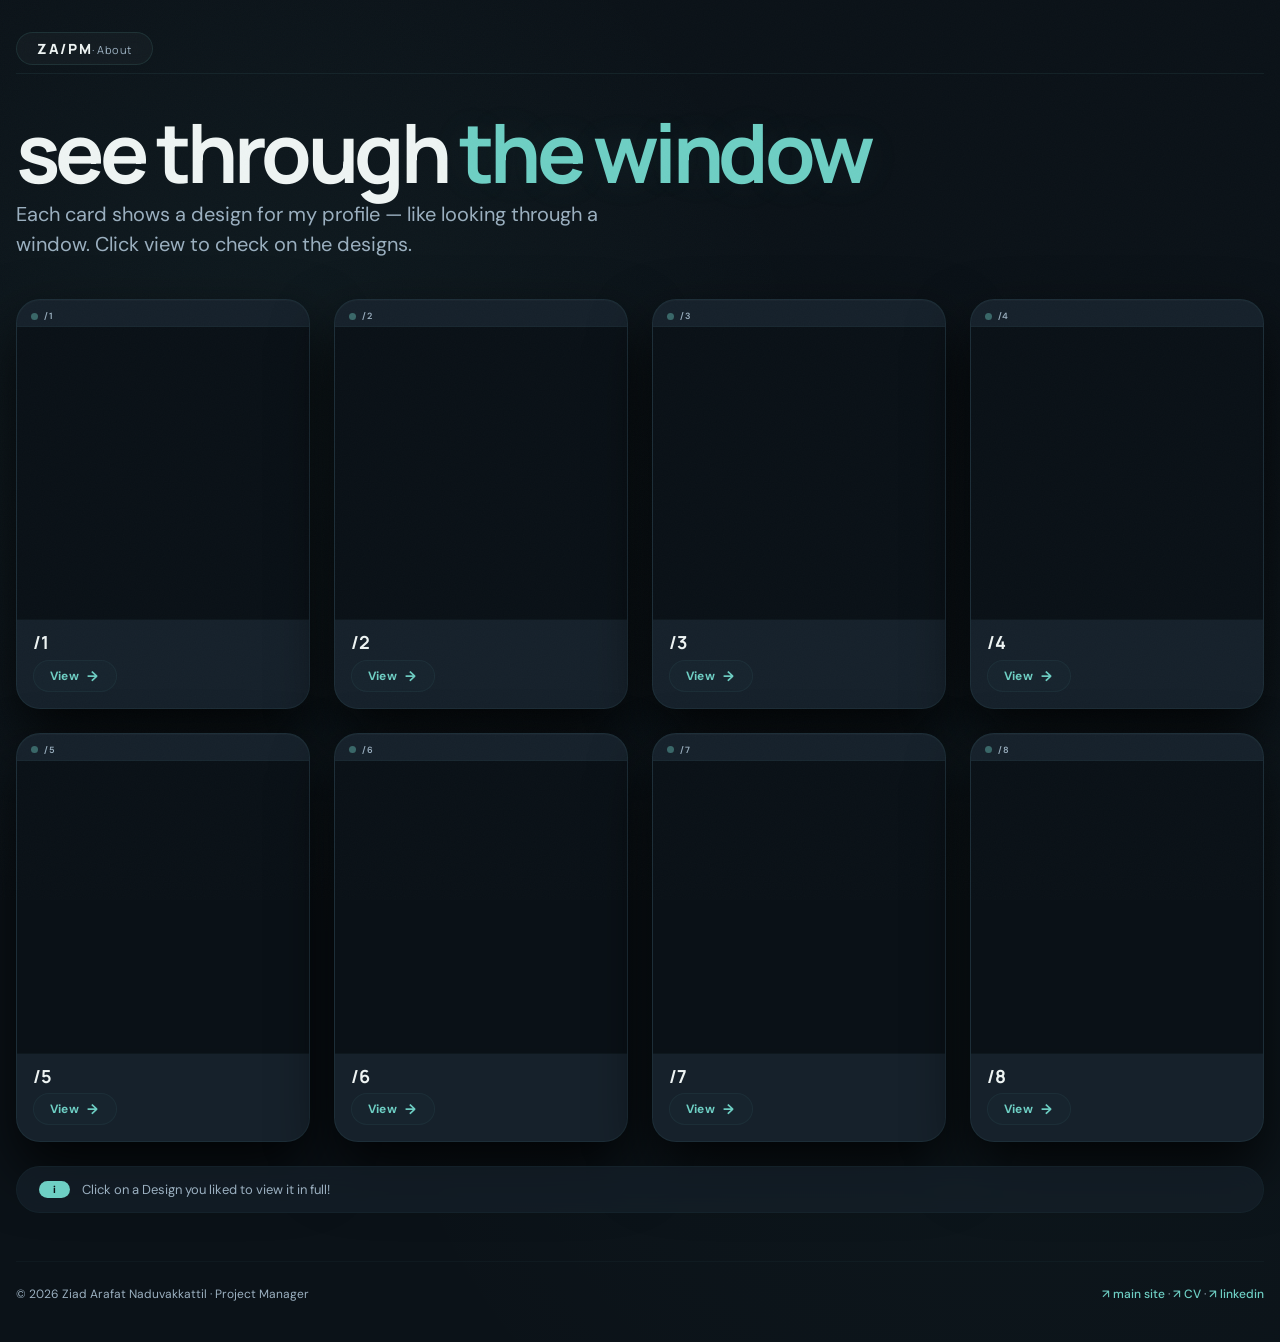
==== index.html @ 7037b21e "Add files via upload" ====
<!DOCTYPE html>
<html lang="en">
<head>
  <meta charset="UTF-8">
  <meta name="viewport" content="width=device-width, initial-scale=1.0, maximum-scale=5.0">
  <title>Ziad Arafat · live portals</title>
  <link rel="preconnect" href="https://fonts.googleapis.com">
  <link rel="preconnect" href="https://fonts.gstatic.com" crossorigin>
  <link href="https://fonts.googleapis.com/css2?family=DM+Sans:wght@400;500;600;700&family=Manrope:wght@500;600;700;800&display=swap" rel="stylesheet">
  <style>
    * {
      margin: 0;
      padding: 0;
      box-sizing: border-box;
    }

    :root {
      --bg-dark: #0b1218;
      --surface: #16212b;
      --surface2: #1f2e3b;
      --ink-light: #eef4f3;
      --muted: #9bb0c0;
      --teal: #6ecfc4;
      --teal-dim: #3f8a82;
      --shadow: 0 28px 60px rgba(0, 0, 0, 0.8);
      --radius: 24px;
      --border-glow: rgba(110, 207, 196, 0.15);
    }

    body {
      margin: 0;
      font-family: "DM Sans", system-ui, sans-serif;
      background: var(--bg-dark);
      color: var(--ink-light);
      min-height: 100vh;
      padding: 1.5rem 1rem 2.5rem;
      background-image: radial-gradient(circle at 20% 30%, rgba(110, 207, 196, 0.05) 0%, transparent 40%),
                        radial-gradient(circle at 80% 70%, rgba(110, 207, 196, 0.03) 0%, transparent 50%);
    }

    .noise {
      position: fixed;
      inset: 0;
      pointer-events: none;
      opacity: 0.02;
      background-image: url("data:image/svg+xml,%3Csvg xmlns='http://www.w3.org/2000/svg' width='200' height='200' viewBox='0 0 200 200'%3E%3Cfilter id='n'%3E%3CfeTurbulence type='fractalNoise' baseFrequency='.85' numOctaves='3' stitchTiles='stitch'/%3E%3C/filter%3E%3Crect width='100%25' height='100%25' filter='url(%23n)'/%3E%3C/svg%3E");
      z-index: 999;
      pointer-events: none;
    }

    .container {
      max-width: 1360px;
      margin: 0 auto;
      position: relative;
      z-index: 10;
    }

    /* header */
    .brand-bar {
      display: flex;
      justify-content: space-between;
      align-items: center;
      margin-bottom: 2.5rem;
      padding: 0.5rem 0.25rem 0.5rem 0;
      border-bottom: 1px solid rgba(110, 207, 196, 0.08);
      flex-wrap: wrap;
      gap: 10px;
    }
    .brand {
      font-family: Manrope, sans-serif;
      font-weight: 800;
      letter-spacing: .12em;
      font-size: 14px;
      color: var(--ink-light);
      background: rgba(255, 255, 255, 0.03);
      backdrop-filter: blur(6px);
      padding: 6px 20px;
      border-radius: 999px;
      border: 1px solid rgba(110, 207, 196, 0.12);
    }
    .brand small {
      font-weight: 400;
      color: var(--muted);
      font-size: 11px;
      letter-spacing: .04em;
    }
    .hub-tag {
      font-size: 11px;
      font-weight: 600;
      color: var(--teal);
      background: rgba(110, 207, 196, 0.06);
      padding: 6px 16px;
      border-radius: 999px;
      backdrop-filter: blur(6px);
      border: 1px solid rgba(110, 207, 196, 0.08);
    }

    .page-head {
      margin-bottom: 2.5rem;
    }
    .page-head h1 {
      font-family: Manrope, sans-serif;
      font-size: clamp(38px, 10vw, 82px);
      line-height: .94;
      letter-spacing: -.055em;
      margin: 0 0 0.5rem;
    }
    .page-head h1 span {
      color: var(--teal);
      text-shadow: 0 0 40px rgba(110, 207, 196, 0.08);
    }
    .page-head p {
      color: var(--muted);
      font-size: clamp(15px, 2.2vw, 20px);
      max-width: 620px;
      line-height: 1.5;
    }

    /* grid */
    .window-grid {
      display: grid;
      grid-template-columns: repeat(auto-fill, minmax(280px, 1fr));
      gap: 24px;
      margin: 2rem 0 1.5rem;
    }

    /* card = live window (iframe) */
    .window-card {
      background: var(--surface);
      border-radius: var(--radius);
      border: 1px solid rgba(110, 207, 196, 0.08);
      box-shadow: var(--shadow), inset 0 1px 0 rgba(255, 255, 255, 0.02);
      overflow: hidden;
      transition: transform 0.25s cubic-bezier(.2, 1.2, .3, 1), border-color 0.25s, box-shadow 0.3s;
      display: flex;
      flex-direction: column;
      backdrop-filter: blur(4px);
      position: relative;
    }
    .window-card:hover {
      transform: translateY(-6px) scale(1.005);
      border-color: rgba(110, 207, 196, 0.2);
      box-shadow: 0 34px 80px rgba(0, 0, 0, 0.7), 0 0 40px rgba(110, 207, 196, 0.03);
    }
    @media (max-width: 600px) {
      .window-card:hover {
        transform: translateY(-3px) scale(1.002);
      }
    }

    .card-header {
      padding: 10px 14px 4px 14px;
      display: flex;
      align-items: center;
      gap: 6px;
      border-bottom: 1px solid rgba(110, 207, 196, 0.04);
    }
    .card-header .dot {
      width: 7px;
      height: 7px;
      border-radius: 999px;
      background: var(--teal);
      opacity: 0.4;
      flex-shrink: 0;
    }
    .card-header .label {
      font-size: 9px;
      text-transform: uppercase;
      letter-spacing: .08em;
      color: var(--muted);
      font-weight: 600;
      flex: 1;
    }
    .card-header .badge {
      background: rgba(110, 207, 196, 0.04);
      padding: 2px 10px;
      border-radius: 999px;
      font-size: 8px;
      font-weight: 700;
      color: var(--teal);
      border: 1px solid rgba(110, 207, 196, 0.04);
    }

    /* preview container: square iframe, NO SCROLL, scaled to fit */
    .preview-box {
      position: relative;
      width: 100%;
      padding-bottom: 100%; /* 1:1 square */
      background: #0a1117;
      overflow: hidden;
      border-bottom: 1px solid rgba(110, 207, 196, 0.04);
    }
    .preview-box iframe {
      position: absolute;
      top: 0;
      left: 0;
      width: 220%;
      height: 220%;
      border: none;
      background: #0a1117;
      transform: scale(0.45);
      transform-origin: top left;
      pointer-events: none;
    }
    /* fallback */
    .preview-box .fallback-message {
      position: absolute;
      inset: 0;
      display: flex;
      align-items: center;
      justify-content: center;
      color: var(--muted);
      font-size: 11px;
      background: rgba(0,0,0,0.3);
      backdrop-filter: blur(2px);
      opacity: 0;
      pointer-events: none;
      transition: opacity 0.4s;
      padding: 16px;
      text-align: center;
      z-index: 5;
    }
    .window-card:hover .preview-box .fallback-message {
      opacity: 1;
    }

    .card-footer {
      padding: 12px 16px 16px;
      display: flex;
      flex-direction: column;
      gap: 4px;
    }
    .card-footer h3 {
      font-family: Manrope, sans-serif;
      font-size: 18px;
      letter-spacing: -.02em;
      color: var(--ink-light);
      margin: 0;
      line-height: 1.2;
    }
    .card-footer p {
      color: var(--muted);
      font-size: 12.5px;
      line-height: 1.4;
      margin: 2px 0 6px;
    }
    .portal-link {
      display: inline-flex;
      align-items: center;
      gap: 8px;
      font-weight: 700;
      font-size: 12px;
      color: var(--teal);
      background: rgba(110, 207, 196, 0.02);
      padding: 6px 18px 6px 16px;
      border-radius: 999px;
      border: 1px solid rgba(110, 207, 196, 0.06);
      margin-top: 2px;
      align-self: flex-start;
      transition: 0.2s;
      text-decoration: none;
      letter-spacing: .02em;
    }
    .portal-link:hover {
      background: rgba(110, 207, 196, 0.06);
      border-color: var(--teal);
      transform: translateX(4px);
    }
    .portal-link .arrow {
      transition: 0.2s;
      font-size: 14px;
    }
    .portal-link:hover .arrow {
      transform: translateX(4px);
    }
    .placeholder-badge {
      display: inline-block;
      background: rgba(255, 255, 255, 0.02);
      font-size: 8px;
      font-weight: 600;
      padding: 2px 12px;
      border-radius: 999px;
      color: var(--muted);
      letter-spacing: .04em;
      border: 1px dashed rgba(110, 207, 196, 0.08);
      margin-top: 4px;
      align-self: flex-start;
    }

    .hint-box {
      background: rgba(22, 33, 43, 0.7);
      backdrop-filter: blur(12px);
      border-radius: 40px;
      padding: 14px 22px;
      border: 1px solid rgba(110, 207, 196, 0.04);
      display: flex;
      flex-wrap: wrap;
      align-items: center;
      justify-content: space-between;
      gap: 12px;
      margin: 8px 0 0;
    }
    .hint-box .hint-icon {
      background: var(--teal);
      color: #0b1218;
      padding: 2px 14px;
      border-radius: 999px;
      font-size: 10px;
      font-weight: 800;
    }
    .hint-box .hint-text {
      color: var(--muted);
      font-size: 13px;
    }
    .hint-box .hint-text strong {
      color: var(--ink-light);
      font-weight: 600;
    }

    .footer-hub {
      margin-top: 3rem;
      padding-top: 1.5rem;
      border-top: 1px solid rgba(110, 207, 196, 0.04);
      display: flex;
      justify-content: space-between;
      flex-wrap: wrap;
      gap: 16px;
      color: var(--muted);
      font-size: 12px;
    }
    .footer-hub a {
      color: var(--teal);
      text-decoration: none;
      font-weight: 500;
      border-bottom: 1px dotted transparent;
      transition: 0.2s;
    }
    .footer-hub a:hover {
      border-bottom-color: var(--teal);
      color: var(--ink-light);
    }

    /* tablet and phone fine-tuning */
    @media (max-width: 900px) {
      .window-grid {
        grid-template-columns: repeat(auto-fill, minmax(240px, 1fr));
        gap: 20px;
      }
    }

    @media (max-width: 640px) {
      body { padding: 1rem 0.75rem 2rem; }
      .brand-bar { flex-direction: column; align-items: flex-start; gap: 8px; margin-bottom: 1.8rem; }
      .window-grid {
        grid-template-columns: 1fr 1fr;
        gap: 14px;
      }
      .page-head h1 { font-size: 38px; }
      .preview-box { padding-bottom: 100%; }
      .preview-box iframe {
        transform: scale(0.4);
        width: 250%;
        height: 250%;
      }
      .card-footer h3 { font-size: 16px; }
      .card-footer { padding: 10px 12px 14px; }
      .hint-box { flex-direction: column; align-items: flex-start; gap: 6px; border-radius: 28px; }
    }

    @media (max-width: 460px) {
      .window-grid {
        grid-template-columns: 1fr 1fr;
        gap: 12px;
      }
      .preview-box iframe {
        transform: scale(0.35);
        width: 280%;
        height: 280%;
      }
      .card-header .label { font-size: 7px; }
      .brand { font-size: 12px; padding: 4px 14px; }
      .portal-link { font-size: 10px; padding: 4px 12px; }
    }

    @media (max-width: 380px) {
      .window-grid {
        grid-template-columns: 1fr;
        gap: 16px;
      }
      .preview-box iframe {
        transform: scale(0.4);
        width: 250%;
        height: 250%;
      }
    }

    @media (prefers-reduced-motion: reduce) {
      * { animation: none !important; transition: none !important; }
    }
  </style>
</head>
<body>
<div class="noise"></div>

<div class="container">
  <div class="brand-bar">
    <div class="brand">ZA/PM<small>· About </small></div>
  </div>

  <div class="page-head">
    <h1>see through <span>the window</span></h1>
    <p>Each card shows a design for my profile — like looking through a window. Click view to check on the designs.</p>
  </div>

  <div class="window-grid">
    <!-- 1 -->
    <div class="window-card">
      <div class="card-header"><span class="dot"></span><span class="label">/1</span></div>
      <div class="preview-box">
        <iframe src="https://b3dl4m-7.github.io/Ziad_Arafat_Naduvakkattil/1" title="About preview" scrolling="no"></iframe>
        <div class="fallback-message"></div>
      </div>
      <div class="card-footer">
        <h3>/1</h3>
        <a href="https://b3dl4m-7.github.io/Ziad_Arafat_Naduvakkattil/1" class="portal-link" target="_blank">View<span class="arrow">→</span></a>
      </div>
    </div>

    <!-- 2 -->
    <div class="window-card">
      <div class="card-header"><span class="dot"></span><span class="label">/2</span></div>
      <div class="preview-box">
        <iframe src="https://b3dl4m-7.github.io/Ziad_Arafat_Naduvakkattil/2" title="Work preview" scrolling="no"></iframe>
        <div class="fallback-message"></div>
      </div>
      <div class="card-footer">
        <h3>/2</h3>
        <a href="https://b3dl4m-7.github.io/Ziad_Arafat_Naduvakkattil/2" class="portal-link" target="_blank">View<span class="arrow">→</span></a>
      </div>
    </div>

    <!-- 3 -->
    <div class="window-card">
      <div class="card-header"><span class="dot"></span><span class="label">/3</span></div>
      <div class="preview-box">
        <iframe src="https://b3dl4m-7.github.io/Ziad_Arafat_Naduvakkattil/3" title="Experience preview" scrolling="no"></iframe>
        <div class="fallback-message"></div>
      </div>
      <div class="card-footer">
        <h3>/3</h3>
        <a href="https://b3dl4m-7.github.io/Ziad_Arafat_Naduvakkattil/3" class="portal-link" target="_blank">View<span class="arrow">→</span></a>
      </div>
    </div>

    <!-- 4 -->
    <div class="window-card">
      <div class="card-header"><span class="dot"></span><span class="label">/4</span></div>
      <div class="preview-box">
        <iframe src="https://b3dl4m-7.github.io/Ziad_Arafat_Naduvakkattil/4" title="Systems preview" scrolling="no"></iframe>
        <div class="fallback-message"></div>
      </div>
      <div class="card-footer">
        <h3>/4</h3>
        <a href="https://b3dl4m-7.github.io/Ziad_Arafat_Naduvakkattil/4" class="portal-link" target="_blank">View<span class="arrow">→</span></a>
      </div>
    </div>

    <!-- 5 -->
    <div class="window-card">
      <div class="card-header"><span class="dot"></span><span class="label">/5</span></div>
      <div class="preview-box">
        <iframe src="https://b3dl4m-7.github.io/Ziad_Arafat_Naduvakkattil/5" title="Systems preview" scrolling="no"></iframe>
        <div class="fallback-message"></div>
      </div>
      <div class="card-footer">
        <h3>/5</h3>
        <a href="https://b3dl4m-7.github.io/Ziad_Arafat_Naduvakkattil/5" class="portal-link" target="_blank">View<span class="arrow">→</span></a>
      </div>
    </div>

    <!-- 6 -->
    <div class="window-card">
      <div class="card-header"><span class="dot"></span><span class="label">/6</span></div>
      <div class="preview-box">
        <iframe src="https://b3dl4m-7.github.io/Ziad_Arafat_Naduvakkattil/6" title="Systems preview" scrolling="no"></iframe>
        <div class="fallback-message"></div>
      </div>
      <div class="card-footer">
        <h3>/6</h3>
        <a href="https://b3dl4m-7.github.io/Ziad_Arafat_Naduvakkattil/6" class="portal-link" target="_blank">View<span class="arrow">→</span></a>
      </div>
    </div>

    <!-- 7 -->
    <div class="window-card">
      <div class="card-header"><span class="dot"></span><span class="label">/7</span></div>
      <div class="preview-box">
        <iframe src="https://b3dl4m-7.github.io/Ziad_Arafat_Naduvakkattil/7" title="Systems preview" scrolling="no"></iframe>
        <div class="fallback-message"></div>
      </div>
      <div class="card-footer">
        <h3>/7</h3>
        <a href="https://b3dl4m-7.github.io/Ziad_Arafat_Naduvakkattil/7" class="portal-link" target="_blank">View<span class="arrow">→</span></a>
      </div>
    </div>

    <!-- 8 -->
    <div class="window-card">
      <div class="card-header"><span class="dot"></span><span class="label">/8</span></div>
      <div class="preview-box">
        <iframe src="https://b3dl4m-7.github.io/Ziad_Arafat_Naduvakkattil/8" title="Systems preview" scrolling="no"></iframe>
        <div class="fallback-message"></div>
      </div>
      <div class="card-footer">
        <h3>/8</h3>
        <a href="https://b3dl4m-7.github.io/Ziad_Arafat_Naduvakkattil/8" class="portal-link" target="_blank">View<span class="arrow">→</span></a>
      </div>
    </div>
  </div>

  <div class="hint-box">
    <div style="display:flex; align-items:center; gap:12px; flex-wrap:wrap;">
      <span class="hint-icon">i</span>
      <span class="hint-text">Click on a Design you liked to view it in full!</span>
    </div>
  </div>

  <div class="footer-hub">
    <span>© 2026 Ziad Arafat Naduvakkattil · Project Manager</span>
    <span>
      <a href="#">↗ main site</a> ·
      <a href="#">↗ CV</a> ·
      <a href="#">↗ linkedin</a>
    </span>
  </div>
</div>
</body>
</html>
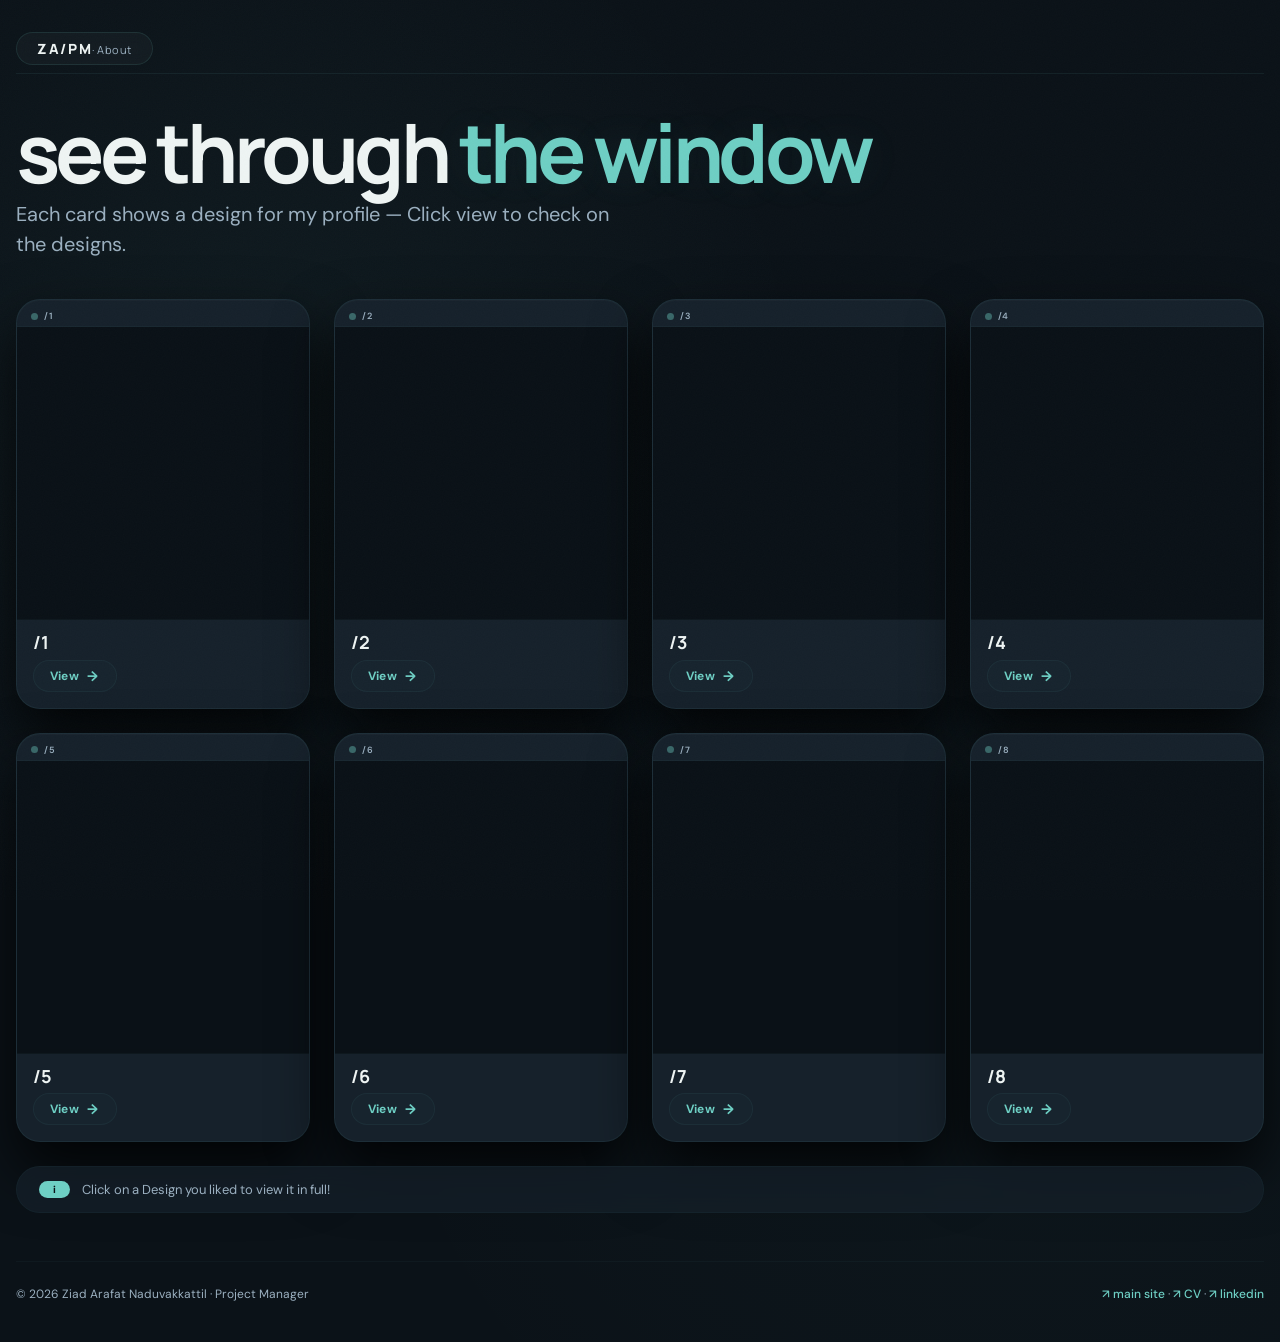
==== commit 173ef13b: "Remove redundant phrase from profile description" ====
--- a/index.html
+++ b/index.html
@@ -3,7 +3,7 @@
 <head>
   <meta charset="UTF-8">
   <meta name="viewport" content="width=device-width, initial-scale=1.0, maximum-scale=5.0">
-  <title>Ziad Arafat · live portals</title>
+  <title>Ziad Arafat · CV </title>
   <link rel="preconnect" href="https://fonts.googleapis.com">
   <link rel="preconnect" href="https://fonts.gstatic.com" crossorigin>
   <link href="https://fonts.googleapis.com/css2?family=DM+Sans:wght@400;500;600;700&family=Manrope:wght@500;600;700;800&display=swap" rel="stylesheet">
@@ -409,7 +409,7 @@
 
   <div class="page-head">
     <h1>see through <span>the window</span></h1>
-    <p>Each card shows a design for my profile — like looking through a window. Click view to check on the designs.</p>
+    <p>Each card shows a design for my profile — Click view to check on the designs.</p>
   </div>
 
   <div class="window-grid">
@@ -430,12 +430,12 @@
     <div class="window-card">
       <div class="card-header"><span class="dot"></span><span class="label">/2</span></div>
       <div class="preview-box">
-        <iframe src="https://b3dl4m-7.github.io/Ziad_Arafat_Naduvakkattil/2" title="Work preview" scrolling="no"></iframe>
+        <iframe src="https://b3dl4m-7.github.io/Ziad_Arafat_Naduvakkattil/2/2" title="Work preview" scrolling="no"></iframe>
         <div class="fallback-message"></div>
       </div>
       <div class="card-footer">
         <h3>/2</h3>
-        <a href="https://b3dl4m-7.github.io/Ziad_Arafat_Naduvakkattil/2" class="portal-link" target="_blank">View<span class="arrow">→</span></a>
+        <a href="https://b3dl4m-7.github.io/Ziad_Arafat_Naduvakkattil/2/2" class="portal-link" target="_blank">View<span class="arrow">→</span></a>
       </div>
     </div>
 
@@ -482,12 +482,12 @@
     <div class="window-card">
       <div class="card-header"><span class="dot"></span><span class="label">/6</span></div>
       <div class="preview-box">
-        <iframe src="https://b3dl4m-7.github.io/Ziad_Arafat_Naduvakkattil/6" title="Systems preview" scrolling="no"></iframe>
+        <iframe src="https://b3dl4m-7.github.io/Ziad_Arafat_Naduvakkattil/0" title="Systems preview" scrolling="no"></iframe>
         <div class="fallback-message"></div>
       </div>
       <div class="card-footer">
         <h3>/6</h3>
-        <a href="https://b3dl4m-7.github.io/Ziad_Arafat_Naduvakkattil/6" class="portal-link" target="_blank">View<span class="arrow">→</span></a>
+        <a href="https://b3dl4m-7.github.io/Ziad_Arafat_Naduvakkattil/0" class="portal-link" target="_blank">View<span class="arrow">→</span></a>
       </div>
     </div>
 
@@ -495,12 +495,12 @@
     <div class="window-card">
       <div class="card-header"><span class="dot"></span><span class="label">/7</span></div>
       <div class="preview-box">
-        <iframe src="https://b3dl4m-7.github.io/Ziad_Arafat_Naduvakkattil/7" title="Systems preview" scrolling="no"></iframe>
+        <iframe src="https://b3dl4m-7.github.io/Ziad_Arafat_Naduvakkattil/0" title="Systems preview" scrolling="no"></iframe>
         <div class="fallback-message"></div>
       </div>
       <div class="card-footer">
         <h3>/7</h3>
-        <a href="https://b3dl4m-7.github.io/Ziad_Arafat_Naduvakkattil/7" class="portal-link" target="_blank">View<span class="arrow">→</span></a>
+        <a href="https://b3dl4m-7.github.io/Ziad_Arafat_Naduvakkattil/0" class="portal-link" target="_blank">View<span class="arrow">→</span></a>
       </div>
     </div>
 
@@ -508,12 +508,12 @@
     <div class="window-card">
       <div class="card-header"><span class="dot"></span><span class="label">/8</span></div>
       <div class="preview-box">
-        <iframe src="https://b3dl4m-7.github.io/Ziad_Arafat_Naduvakkattil/8" title="Systems preview" scrolling="no"></iframe>
+        <iframe src="https://b3dl4m-7.github.io/Ziad_Arafat_Naduvakkattil/0" title="Systems preview" scrolling="no"></iframe>
         <div class="fallback-message"></div>
       </div>
       <div class="card-footer">
         <h3>/8</h3>
-        <a href="https://b3dl4m-7.github.io/Ziad_Arafat_Naduvakkattil/8" class="portal-link" target="_blank">View<span class="arrow">→</span></a>
+        <a href="https://b3dl4m-7.github.io/Ziad_Arafat_Naduvakkattil/0" class="portal-link" target="_blank">View<span class="arrow">→</span></a>
       </div>
     </div>
   </div>
@@ -535,4 +535,4 @@
   </div>
 </div>
 </body>
-</html>+</html>
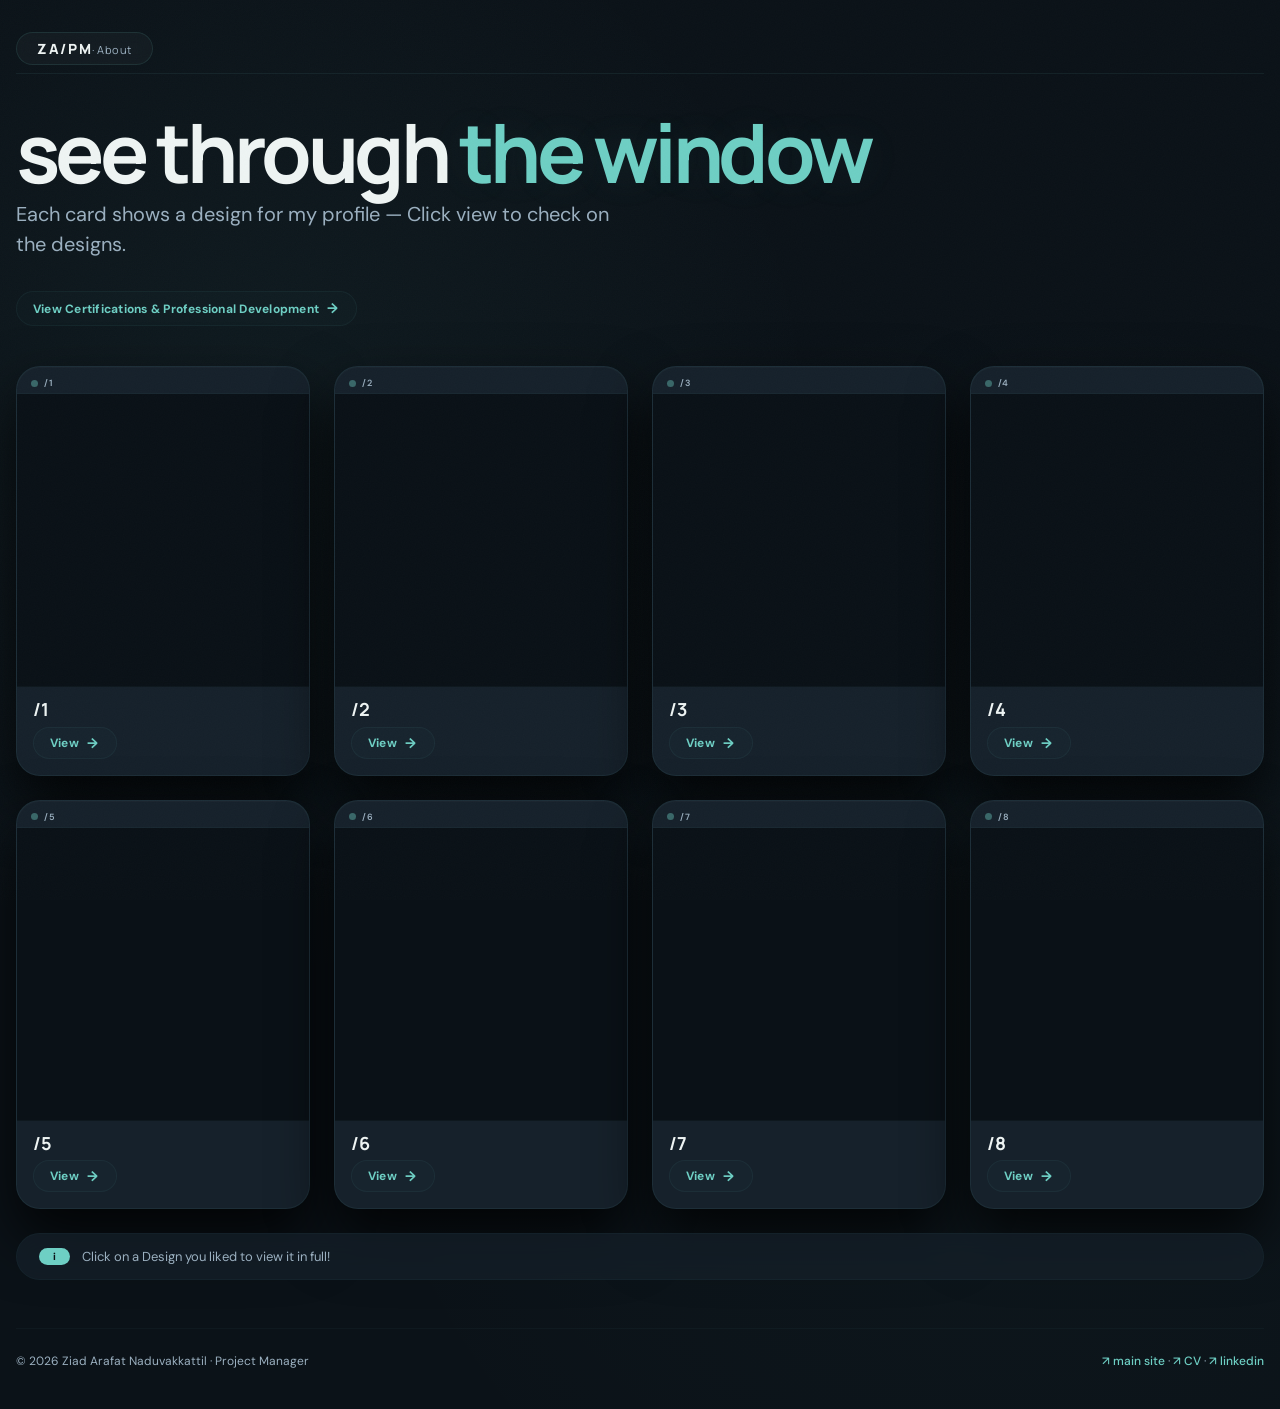
==== commit a6695852: "Update index.html" ====
--- a/index.html
+++ b/index.html
@@ -1,12 +1,10 @@
-<!DOCTYPE html>
-<html lang="en">
-<head>
+<html lang="en"><head>
   <meta charset="UTF-8">
   <meta name="viewport" content="width=device-width, initial-scale=1.0, maximum-scale=5.0">
   <title>Ziad Arafat · CV </title>
   <link rel="preconnect" href="https://fonts.googleapis.com">
-  <link rel="preconnect" href="https://fonts.gstatic.com" crossorigin>
-  <link href="https://fonts.googleapis.com/css2?family=DM+Sans:wght@400;500;600;700&family=Manrope:wght@500;600;700;800&display=swap" rel="stylesheet">
+  <link rel="preconnect" href="https://fonts.gstatic.com" crossorigin="">
+  <link href="https://fonts.googleapis.com/css2?family=DM+Sans:wght@400;500;600;700&amp;family=Manrope:wght@500;600;700;800&amp;display=swap" rel="stylesheet">
   <style>
     * {
       margin: 0;
@@ -409,7 +407,8 @@
 
   <div class="page-head">
     <h1>see through <span>the window</span></h1>
-    <p>Each card shows a design for my profile — Click view to check on the designs.</p>
+    <p>Each card shows a design for my profile — Click view to check on the designs.<br>
+<br><a href="https://b3dl4m-7.github.io/Ziad_Arafat_Naduvakkattil/c" class="portal-link" target="_blank">View Certifications &amp; Professional Development<span class="arrow">→</span></a></p>
   </div>
 
   <div class="window-grid">
@@ -534,5 +533,7 @@
     </span>
   </div>
 </div>
-</body>
-</html>
+
+
+
+</body></html>
